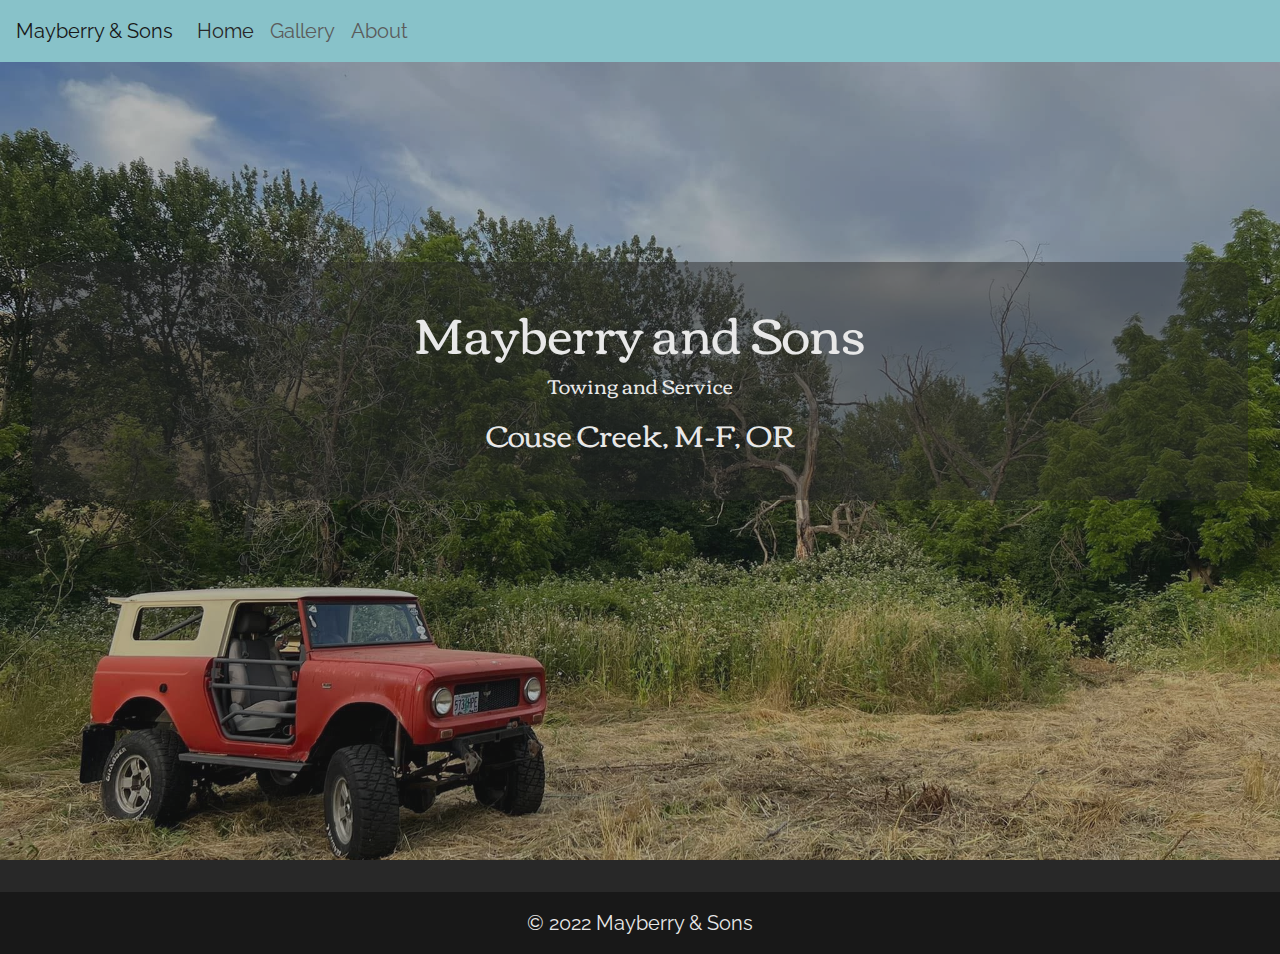
==== index.html @ cfa0da4c "general page layout" ====
<!DOCTYPE html>
<html lang="en">
<head>
  <meta charset="UTF-8">
  <meta name="viewport" content="width=device-width, initial-scale=1.0">
  <meta http-equiv="X-UA-Compatible" content="ie=edge">
	<title>Mayberry & Sons</title>

	<!-- bootstrap & bootstrap theme -->
	<link rel="stylesheet" href="https://stackpath.bootstrapcdn.com/bootstrap/4.3.1/css/bootstrap.min.css">
	<link rel="stylesheet" href="https://bootswatch.com/4/solar/bootstrap.min.css">

	<!-- styles -->
	<link rel="stylesheet" href="styles.css">

	<!-- font links -->
	<!-- single commented out for reference -->
	<!-- <link rel="preconnect" href="https://fonts.googleapis.com"><link rel="preconnect" href="https://fonts.gstatic.com" crossorigin><link href="https://fonts.googleapis.com/css2?family=Raleway&display=swap" rel="stylesheet"> -->
	<link rel="preconnect" href="https://fonts.googleapis.com"><link rel="preconnect" href="https://fonts.gstatic.com" crossorigin><link href="https://fonts.googleapis.com/css2?family=Alegreya+Sans+SC:wght@300&family=Berkshire+Swash&family=Corben&family=Damion&family=Diplomata+SC&family=Ewert&family=Fascinate+Inline&family=Girassol&family=Grand+Hotel&family=IM+Fell+DW+Pica+SC&family=Nerko+One&family=Playfair+Display&family=Pompiere&family=Raleway&family=Rye&family=Sancreek&family=Smokum&family=Walter+Turncoat&display=swap" rel="stylesheet">

</head>
<body>
	
	<!-- Nav -->
	<nav class="navbar navbar-expand">
		<a class="navbar-brand" href="/">Mayberry & Sons</a>
		<div class="navbar-nav">
			<a class="nav-item nav-link active" href="index.html">Home</a>
			<a class="nav-item nav-link" href="gallery.html">Gallery</a>
			<a class="nav-item nav-link" href="about.html">About</a>
		</div>
	</nav>

<!-- Hero -->
<div class="hero-background-img jumbotron text-center">
	<div class="hero-text">
		<h1>Mayberry and Sons</h1>
		<p class="lead">Towing and Service</p>
		<h2>Couse Creek, M-F, OR</h2>
	</div>
	<!-- <a href="#" class="btn btn-primary"></a> -->
</div>

<!-- Footer -->
<div class="footer p-2">
	<p class="footer-copy m-2 text-center"> &copy; 2022 Mayberry & Sons</p>
</div>

</body>
</html>
---- styles.css ----
body {
	background-color: #282828;
	color: #181818;
	font-family: 'Raleway', sans-serif;
	/* font-family: 'Corben', cursive; */
	/* font-family: 'Damion', cursive; */
	/* font-family: 'Berkshire Swash', cursive; */
	/* font-family: 'Playfair Display', serif; */
	/* font-family: 'Alegreya Sans SC', sans-serif; */
	/* font-family: 'Diplomata SC', cursive; */
	/* font-family: 'Ewert', cursive; */
	/* font-family: 'Fascinate Inline', cursive; */
	/* font-family: 'Girassol', cursive; */
	/* font-family: 'Grand Hotel', cursive; */
	/* font-family: 'IM Fell DW Pica SC', serif; */
	/* font-family: 'Nerko One', cursive; */
	/* font-family: 'Pompiere', cursive; */
	/* font-family: 'Rye', cursive; */
	/* font-family: 'Sancreek', cursive; */
	/* font-family: 'Smokum', cursive; */
	/* font-family: 'Walter Turncoat', cursive; */
	font-size: 20px;
}
.navbar {
	background-color: #88c2c9;
}
.navbar-brand {
	color: #181818;
}
.nav-item {
	color: #5b5b5b;
}
.navbar-nav :hover {
	color: #080808;
	background-color: #7cb5bb;
	border-radius: 4px;
}
.active {
	color: #282828;
}
.hero-background-img {
	background-color: #282828;
  background-image: url("/images/scout-phase-5-scenery.jpeg");
  background-repeat: no-repeat;
  background-size: cover;
	background-position: center;
	position: relative;
  background: rgba(0, 0, 0, 0.009);
  padding-top: 200px;  
  padding-bottom: 360px;
}
.hero-background-img:after {
  content: "";
  position: absolute;
  background-image: url("images/scout-phase-5-scenery.jpeg");
  background-repeat: no-repeat;
  background-size: cover;
  background-position: center;
  top: 0;
  left: 0;
  right: 0;
  bottom: 0;
  z-index: -1;
	opacity: 0.65;
} 
.hero-text {
	font-family: 'Corben', cursive;
	background-color: #2828287a;
	color: #e8e8e8;
	border-radius: 1em;
	margin: auto;
	padding: 2em;
}
h1 {
	font-size: 50px;
}
h2 {
	font-size: 30px;
}

.carousel-item h5{
	background-color: #2828289f;
	padding: .5em;
	border-radius: 5px;
	width: max-content;
	margin: auto;
}
.footer {
	background-color: #181818;
	color: #e8e8e8;
}
.card {
	margin: 1em;
	background-color: #e8e8e8;
}
#modal-trigger-btn {
	color: #282828;
}
.btn {
	background-color: #e8e8e8;
}
.about {
	margin: 3em;
}
.about-img {
	width: 700px;
	border-radius: 8px;
	margin-left: 2em;
}
.about h1 {
	font-family: 'Corben', cursive;
}
.about-text {
	margin: 5em;
}
.shop {
	font-family: 'Corben', cursive;
	text-align: center;
	margin: 2em;
	color: #e8e8e8;
}
.modal-trigger-btn {
	display: flex;
	justify-content: center;
	align-items: center;
	margin-bottom: 3em;
}
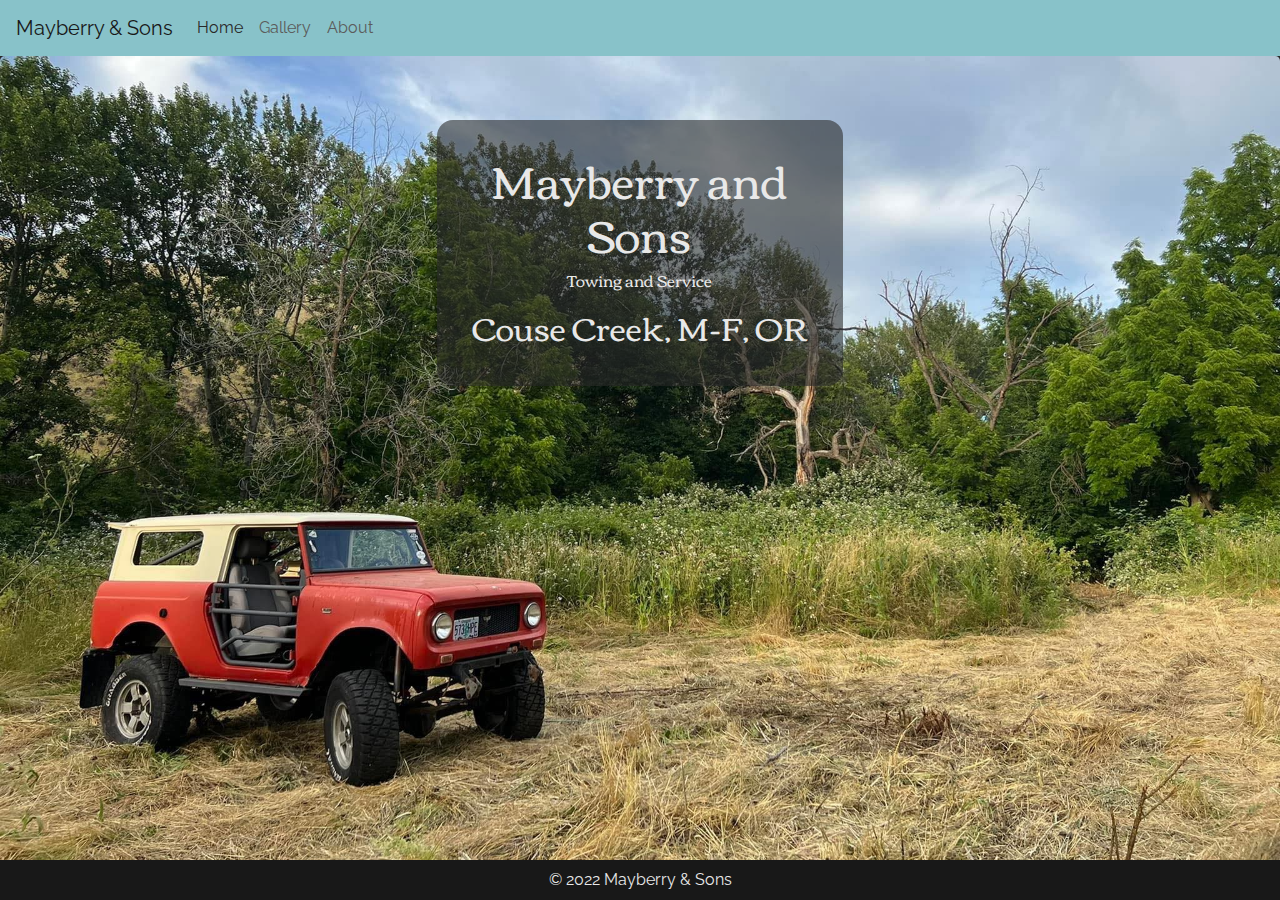
==== commit 8a86f44c: "fixed resize issues and misc" ====
--- a/index.html
+++ b/index.html
@@ -23,7 +23,7 @@
 	
 	<!-- Nav -->
 	<nav class="navbar navbar-expand">
-		<a class="navbar-brand" href="/">Mayberry & Sons</a>
+		<a class="navbar-brand" href="index.html">Mayberry & Sons</a>
 		<div class="navbar-nav">
 			<a class="nav-item nav-link active" href="index.html">Home</a>
 			<a class="nav-item nav-link" href="gallery.html">Gallery</a>
@@ -33,17 +33,24 @@
 
 <!-- Hero -->
 <div class="hero-background-img jumbotron text-center">
-	<div class="hero-text">
-		<h1>Mayberry and Sons</h1>
-		<p class="lead">Towing and Service</p>
-		<h2>Couse Creek, M-F, OR</h2>
+	<div class="hero-text col-lg-4">
+		<h1 id="hero-title">Mayberry and Sons</h1>
+		<p id="hero-descrip">Towing and Service</p>
+		<h2 id="hero-subtitle">Couse Creek, M-F, OR</h2>
 	</div>
-	<!-- <a href="#" class="btn btn-primary"></a> -->
 </div>
+<!-- <div class="card text-center" id="hero-card">
+	<img src="images/scout-phase-5-scenery.jpeg" class="card-img">
+	<div class="card-img-overlay col-lg-4">
+		<h1 id="hero-title">Mayberry and Sons</h1>
+		<p id="hero-descrip">Towing and Service</p>
+		<h2 id="hero-subtitle">Couse Creek, M-F, OR</h2>
+	</div>
+</div> -->
 
 <!-- Footer -->
-<div class="footer p-2">
-	<p class="footer-copy m-2 text-center"> &copy; 2022 Mayberry & Sons</p>
+<div class="footer text-center fixed-bottom">
+	&copy; 2022 Mayberry & Sons
 </div>
 
 </body>
--- a/styles.css
+++ b/styles.css
@@ -1,4 +1,7 @@
-body {
+* {
+	margin: 0;
+}
+body{
 	background-color: #282828;
 	color: #181818;
 	font-family: 'Raleway', sans-serif;
@@ -19,8 +22,11 @@
 	/* font-family: 'Sancreek', cursive; */
 	/* font-family: 'Smokum', cursive; */
 	/* font-family: 'Walter Turncoat', cursive; */
-	font-size: 20px;
+	font-size: 1em;
+	margin: 0;
 }
+
+/* Nav */
 .navbar {
 	background-color: #88c2c9;
 }
@@ -33,65 +39,99 @@
 .navbar-nav :hover {
 	color: #080808;
 	background-color: #7cb5bb;
-	border-radius: 4px;
+	border-radius: 5px;
 }
 .active {
 	color: #282828;
+}
+
+/* Footer */
+.footer {
+	background-color: #181818;
+	color: #e8e8e8;
+	padding: .5em;
+}
+
+/* Home */
+/* #hero-card {
+	margin: 0;
+	border: none;
+	border-radius: 0;
+} */
+/* .card-img-overlay {
+	font-family: 'Corben', cursive;
+	background-color: #2828289c;
+	color: #e8e8e8;
+	border-radius: 1em;
+	margin: auto;
+	height: fit-content;
+	padding: 2em;
+} */
+#hero-title {
+	font-size: 2.8rem;
+}
+#hero-descrip {
+	font-size: 1rem;
+}
+#hero-subtitle {
+	font-size: 2rem;
 }
 .hero-background-img {
 	background-color: #282828;
   background-image: url("/images/scout-phase-5-scenery.jpeg");
   background-repeat: no-repeat;
   background-size: cover;
-	background-position: center;
+	background-position: bottom;
+	height: 90vh;
 	position: relative;
-  background: rgba(0, 0, 0, 0.009);
-  padding-top: 200px;  
-  padding-bottom: 360px;
+	margin: 0;
 }
-.hero-background-img:after {
-  content: "";
-  position: absolute;
-  background-image: url("images/scout-phase-5-scenery.jpeg");
-  background-repeat: no-repeat;
-  background-size: cover;
-  background-position: center;
-  top: 0;
-  left: 0;
-  right: 0;
-  bottom: 0;
-  z-index: -1;
-	opacity: 0.65;
-} 
 .hero-text {
 	font-family: 'Corben', cursive;
-	background-color: #2828287a;
+	background-color: #28282896;
 	color: #e8e8e8;
 	border-radius: 1em;
 	margin: auto;
 	padding: 2em;
 }
-h1 {
-	font-size: 50px;
+
+/* Gallery */
+.carousel-item img {
+	margin: 0 auto;
+	width: auto !important;
+	height: 400px;
+	max-height: 400px;
 }
-h2 {
-	font-size: 30px;
-}
-
-.carousel-item h5{
+.carousel-item h5 {
 	background-color: #2828289f;
 	padding: .5em;
 	border-radius: 5px;
 	width: max-content;
 	margin: auto;
 }
-.footer {
-	background-color: #181818;
-	color: #e8e8e8;
+.carousel-control-prev, .carousel-control-next {
+  background: #88c2c9 !important;
+  /* filter: progid: none !important;
+  filter:none !important;
+	background-image:none; */
+	border-radius: 5px;
+	margin: 4em -1em;
+  outline: 0;
+  opacity: 1;
+ }
+.card {
+	/* margin: 1em; */
+	background-color: #e8e8e8;
 }
-.card {
-	margin: 1em;
-	background-color: #e8e8e8;
+.card-img-top {
+	height: 350px;
+	width: auto;
+}
+.modal-trigger-btn {
+	display: flex;
+	justify-content: center;
+	align-items: center;
+	margin-bottom: 3em;
 }
 #modal-trigger-btn {
 	color: #282828;
@@ -99,29 +139,17 @@
 .btn {
 	background-color: #e8e8e8;
 }
+
+/* About */
 .about {
-	margin: 3em;
-}
-.about-img {
-	width: 700px;
-	border-radius: 8px;
-	margin-left: 2em;
-}
-.about h1 {
 	font-family: 'Corben', cursive;
-}
-.about-text {
-	margin: 5em;
+	background-color: #e8e8e8;
+	border-radius: 5px;
+	padding: 3em;
 }
 .shop {
 	font-family: 'Corben', cursive;
 	text-align: center;
 	margin: 2em;
 	color: #e8e8e8;
-}
-.modal-trigger-btn {
-	display: flex;
-	justify-content: center;
-	align-items: center;
-	margin-bottom: 3em;
 }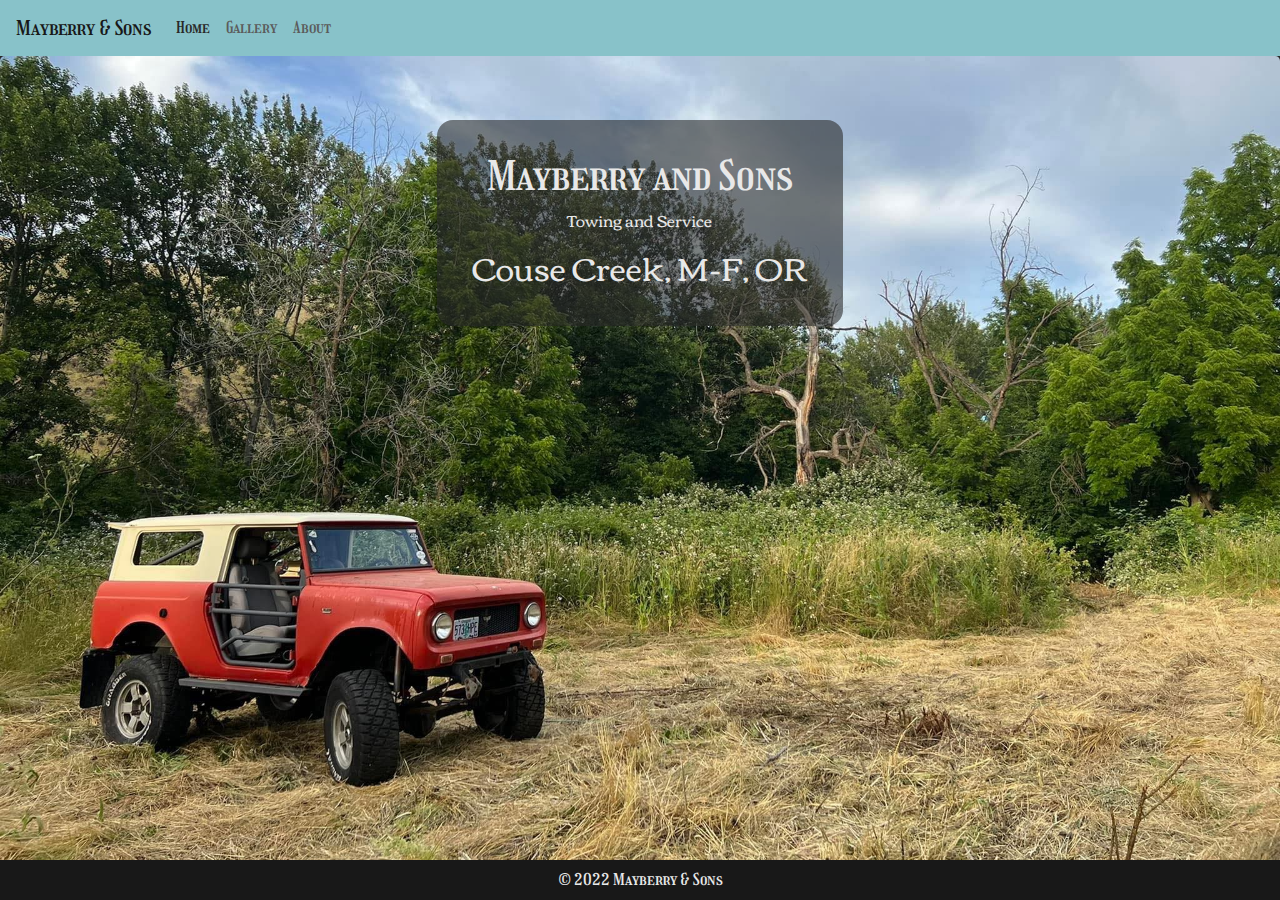
==== commit d1da9e60: "fixed homepage display" ====
--- a/index.html
+++ b/index.html
@@ -23,7 +23,7 @@
 	
 	<!-- Nav -->
 	<nav class="navbar navbar-expand">
-		<a class="navbar-brand" href="index.html">Mayberry & Sons</a>
+		<a class="navbar-brand" id="navbar-brand" href="index.html">Mayberry & Sons</a>
 		<div class="navbar-nav">
 			<a class="nav-item nav-link active" href="index.html">Home</a>
 			<a class="nav-item nav-link" href="gallery.html">Gallery</a>
@@ -32,9 +32,25 @@
 	</nav>
 
 <!-- Hero -->
+
+<!-- https://mdbootstrap.com/docs/standard/utilities/position/ -->
+<!-- possible other solution to having pic show more bottom than top -->
+
 <div class="hero-background-img jumbotron text-center">
 	<div class="hero-text col-lg-4">
-		<h1 id="hero-title">Mayberry and Sons</h1>
+
+		<!-- <h1 id="hero-title3">3 Mayberry and Sons</h1> -->
+
+		<!-- <h1 id="hero-title6">6 Mayberry and Sons</h1> -->
+		<!-- <h1 id="hero-title7">7 Mayberry and Sons</h1> -->
+		
+		<h1 id="hero-title9">Mayberry and Sons</h1>
+		<!-- 9 possible small font candidate -->
+		<!-- <h1 id="hero-title14">14 Mayberry and Sons</h1> -->
+		<!-- <h1 id="hero-title15">15 Mayberry and Sons</h1> -->
+		<!-- <h1 id="hero-title16">16 Mayberry and Sons</h1> -->
+<!-- 
+		<h1 id="hero-title">Mayberry and Sons</h1> -->
 		<p id="hero-descrip">Towing and Service</p>
 		<h2 id="hero-subtitle">Couse Creek, M-F, OR</h2>
 	</div>
--- a/styles.css
+++ b/styles.css
@@ -3,32 +3,40 @@
 }
 body{
 	background-color: #282828;
-	color: #181818;
-	font-family: 'Raleway', sans-serif;
-	/* font-family: 'Corben', cursive; */
-	/* font-family: 'Damion', cursive; */
-	/* font-family: 'Berkshire Swash', cursive; */
-	/* font-family: 'Playfair Display', serif; */
-	/* font-family: 'Alegreya Sans SC', sans-serif; */
-	/* font-family: 'Diplomata SC', cursive; */
-	/* font-family: 'Ewert', cursive; */
-	/* font-family: 'Fascinate Inline', cursive; */
-	/* font-family: 'Girassol', cursive; */
-	/* font-family: 'Grand Hotel', cursive; */
-	/* font-family: 'IM Fell DW Pica SC', serif; */
-	/* font-family: 'Nerko One', cursive; */
-	/* font-family: 'Pompiere', cursive; */
-	/* font-family: 'Rye', cursive; */
-	/* font-family: 'Sancreek', cursive; */
-	/* font-family: 'Smokum', cursive; */
-	/* font-family: 'Walter Turncoat', cursive; */
+	color: #080808;
+	font-family: 'Girassol', cursive;
 	font-size: 1em;
 	margin: 0;
+}
+
+#hero-title3{
+	font-family: 'Berkshire Swash', cursive;
+}
+#hero-title6{
+	font-family: 'Diplomata SC', cursive;
+}
+#hero-title7{
+	font-family: 'Ewert', cursive;
+}
+#hero-title9{
+	font-family: 'Girassol', cursive;
+}
+#hero-title14{
+	font-family: 'Rye', cursive;
+}
+#hero-title15{
+	font-family: 'Sancreek', cursive;
+}
+#hero-title16{
+	font-family: 'Smokum', cursive;
 }
 
 /* Nav */
 .navbar {
 	background-color: #88c2c9;
+}
+.navbar :hover {
+	color: #4a4a4a;
 }
 .navbar-brand {
 	color: #181818;
@@ -77,8 +85,8 @@
 	font-size: 2rem;
 }
 .hero-background-img {
-	background-color: #282828;
-  background-image: url("/images/scout-phase-5-scenery.jpeg");
+	/* background-color: #282828; */
+  background-image: url("images/scout-phase-5-scenery.jpeg");
   background-repeat: no-repeat;
   background-size: cover;
 	background-position: bottom;
@@ -110,15 +118,18 @@
 	margin: auto;
 }
 .carousel-control-prev, .carousel-control-next {
-  background: #88c2c9 !important;
-  /* filter: progid: none !important;
-  filter:none !important;
+	background: #88c2c9 !important;
+	/* filter: progid: none !important;
+	filter:none !important;
 	background-image:none; */
 	border-radius: 5px;
 	margin: 4em -1em;
   outline: 0;
-  opacity: 1;
- }
+	opacity: 1;
+}
+.card-deck {
+	display: flex;
+}
 .card {
 	/* margin: 1em; */
 	background-color: #e8e8e8;
